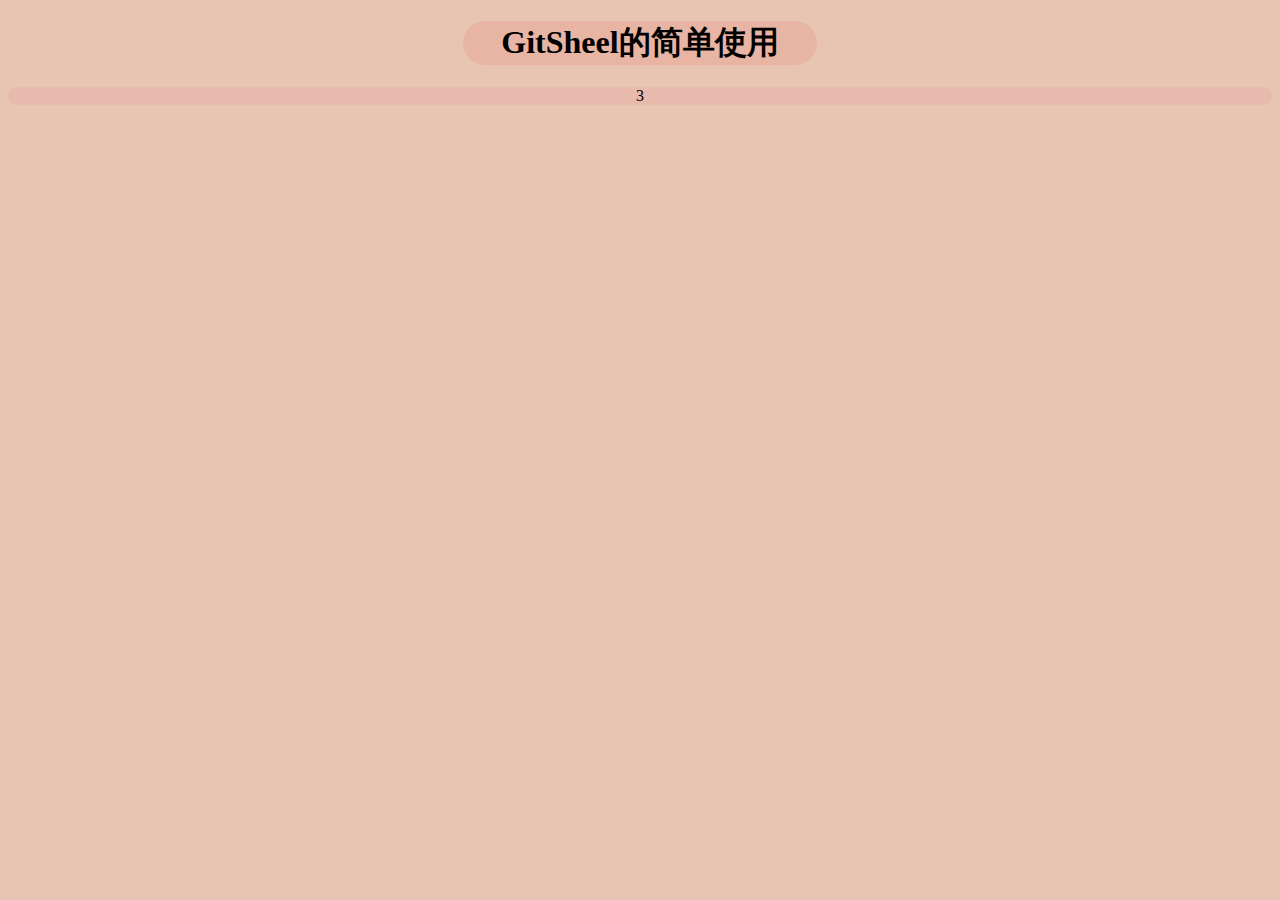
==== git-shell-guide.html @ 1edab087 "guide to use gitshell" ====
<!DOCTYPE html>
<html>
<head>
<meta http-equiv="Content-Type" content="text/html; charset=utf-8" /> 
	<title>GitSheel的简单使用</title>
	<link rel="stylesheet" type="text/css" href="css/index.css">
</head>
<body>
<header>
	<h1>GitSheel的简单使用</h1>
</header>
<div class="container">
	3
</div>
</body>
</html>
---- css/index.css ----
html{
	background-color: rgb(232,196,178);
	border-radius: 50px;
}
header {
	display: block;
	text-align: center;
	border-radius: 50px;
	background-color: rgb(232,180,164);
	width: 28%;
	margin-left: 36%;
}
.container{
	border-radius: 50px;
	background-color: rgb(232,186,174);
	text-align: center;
}
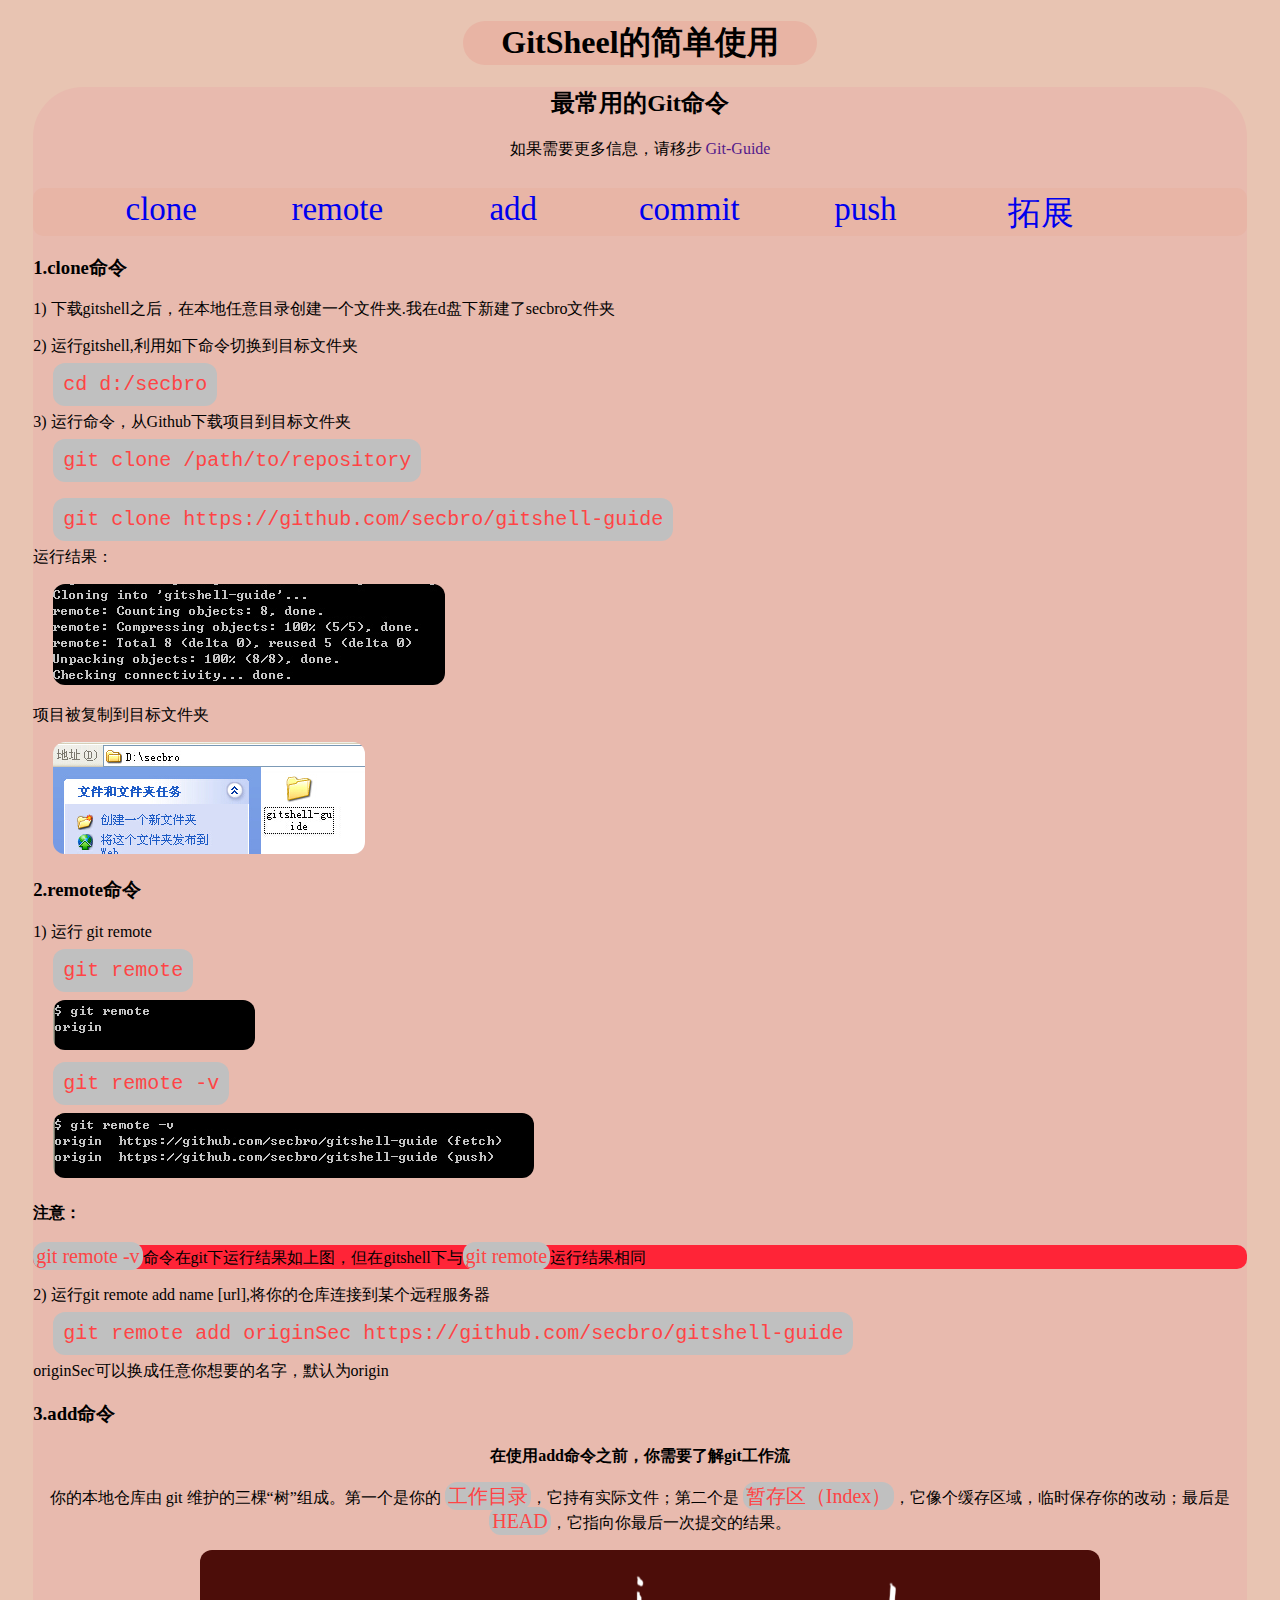
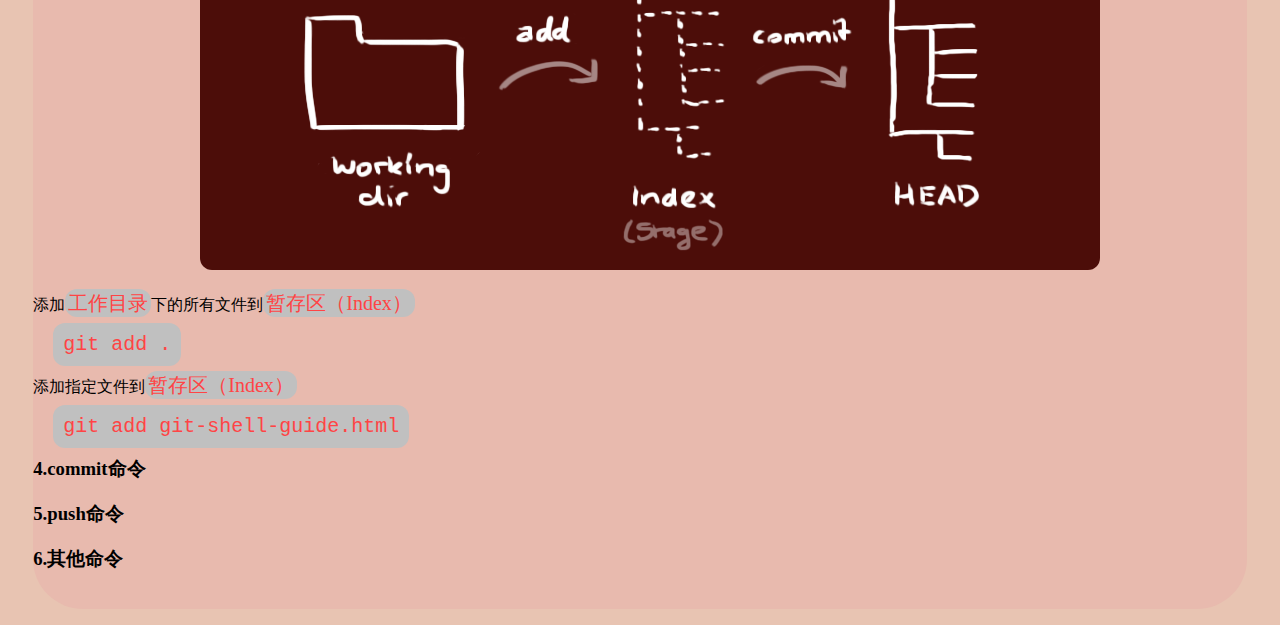
==== commit ae590762: "git guide" ====
--- a/git-shell-guide.html
+++ b/git-shell-guide.html
@@ -10,7 +10,63 @@
 	<h1>GitSheel的简单使用</h1>
 </header>
 <div class="container">
-	3
+<h2>最常用的Git命令</h2>
+<p style="margin:0 0 -5px 0;">如果需要更多信息，请移步 <a href="">Git-Guide</a> </p>
+	<div class="nav">
+		<ul>
+			<li><a href="#clone">clone</a></li>
+			<li><a href="#remote">remote</a></li>
+			<li><a href="#add">add</a></li>
+			<li><a href="#commit">commit</a></li>
+			<li><a href="#push">push</a></li>
+			<li><a href="#otherCommand">拓展</a></li>
+		</ul>
+		<br style="clear:both" />
+	</div>
+	<div class="mainContent">
+		<h3 id="clone">1.clone命令</h3>
+		<p>1) 下载gitshell之后，在本地任意目录创建一个文件夹.我在d盘下新建了secbro文件夹</p>
+		<p>2) 运行gitshell,利用如下命令切换到目标文件夹</p>
+		<code>cd d:/secbro</code>
+		<p>3) 运行命令，从Github下载项目到目标文件夹</p>
+		<code>git clone /path/to/repository</code>
+		<br/>
+			<br/><br/>
+		<code>git clone https://github.com/secbro/gitshell-guide</code>
+		<p> 运行结果：</p>
+		<img src="images/clone.jpg">
+		<p>项目被复制到目标文件夹</p>
+		<img src="images/cloneDone.jpg">
+		<h3 id="remote">2.remote命令</h3>
+		<p>1) 运行 git remote</p>
+		<code>git remote</code>
+		<br/><br/>
+		<img src="images/remote.jpg">
+		<br/><br/>
+		<code>git remote -v</code>
+		<br/><br/>
+		<img src="images/remotev.jpg">
+		<h4>注意：</h4>
+		<div class="attention"><p><span>git remote -v</span>命令在git下运行结果如上图，但在gitshell下与<span>git remote</span>运行结果相同</p></div>
+		2) 运行git remote add name [url],将你的仓库连接到某个远程服务器
+		<p></p>
+		<code>git remote add originSec https://github.com/secbro/gitshell-guide</code>
+		<p>originSec可以换成任意你想要的名字，默认为origin</p>
+		<h3 id="add">3.add命令</h3>
+		<p style="text-align:center;font-weight:bold;">在使用add命令之前，你需要了解git工作流</p>
+		<p style="text-align:center">你的本地仓库由 git 维护的三棵“树”组成。第一个是你的 <span>工作目录</span>，它持有实际文件；第二个是 <span>暂存区（Index）</span>，它像个缓存区域，临时保存你的改动；最后是 <span>HEAD</span>，它指向你最后一次提交的结果。</p>
+		<p style="text-align:center;"><a href="http://rogerdudler.github.io/git-guide/index.zh.html"><img src="images/trees.png"></a></p>
+		<p>添加<span>工作目录</span>下的所有文件到<span>暂存区（Index）</span></p>
+		<code>git add .</code>
+		<p>添加指定文件到<span>暂存区（Index）</span></p>
+		<code>git add git-shell-guide.html</code>
+		<h3 id="commit">4.commit命令</h3>
+		<h3 id="push">5.push命令</h3>
+		<h3 id="otherCommand">6.其他命令</h3>
+
+	</div>
+	<br/>
 </div>
+
 </body>
 </html>
--- a/css/index.css
+++ b/css/index.css
@@ -1,6 +1,10 @@
 html{
 	background-color: rgb(232,196,178);
 	border-radius: 50px;
+}
+a {text-decoration: none;}
+p a:hover{
+	font-size: 1.5em;	
 }
 header {
 	display: block;
@@ -10,8 +14,60 @@
 	width: 28%;
 	margin-left: 36%;
 }
-.container{
+code{
+	margin-left:20px;
+	padding: 10px;
+	background-color: silver;
+	border-radius: 12px;
+	font-size: 20px;
+	color: rgb(255,68,69);
+}
+code:hover{
+	background-color: rgb(105,191,232);
+	font-size: 1.8em;
+}
+ span{	
+	padding: 3px;
+	background-color: silver;
+	border-radius: 12px;
+	font-size: 20px;
+	color: rgb(255,68,69);
+
+}
+img{
+	margin-left: 20px;
+	border-radius: 12px;
+}
+/*=================*/
+.container {
+	margin-left: 2%;
+	width: 96%;
 	border-radius: 50px;
 	background-color: rgb(232,186,174);
 	text-align: center;
 }
+.nav {
+	background-color: rgb(232,181,166);
+	border-radius: 10px;
+	font-size: 33px;
+}
+.nav ul li{
+	margin-top: 3px;
+	position: relative;
+	float: left;
+	display: block;
+	width: 15%;
+}
+.nav ul li:hover{
+	font-size: 1.5em;
+	border-radius: 10px;
+	background-color: rgb(237,201,189);
+}
+.mainContent{
+	text-align: left;
+}
+.attention
+{
+	background-color: rgb(255,36,55);
+	border-radius: 10px;
+}
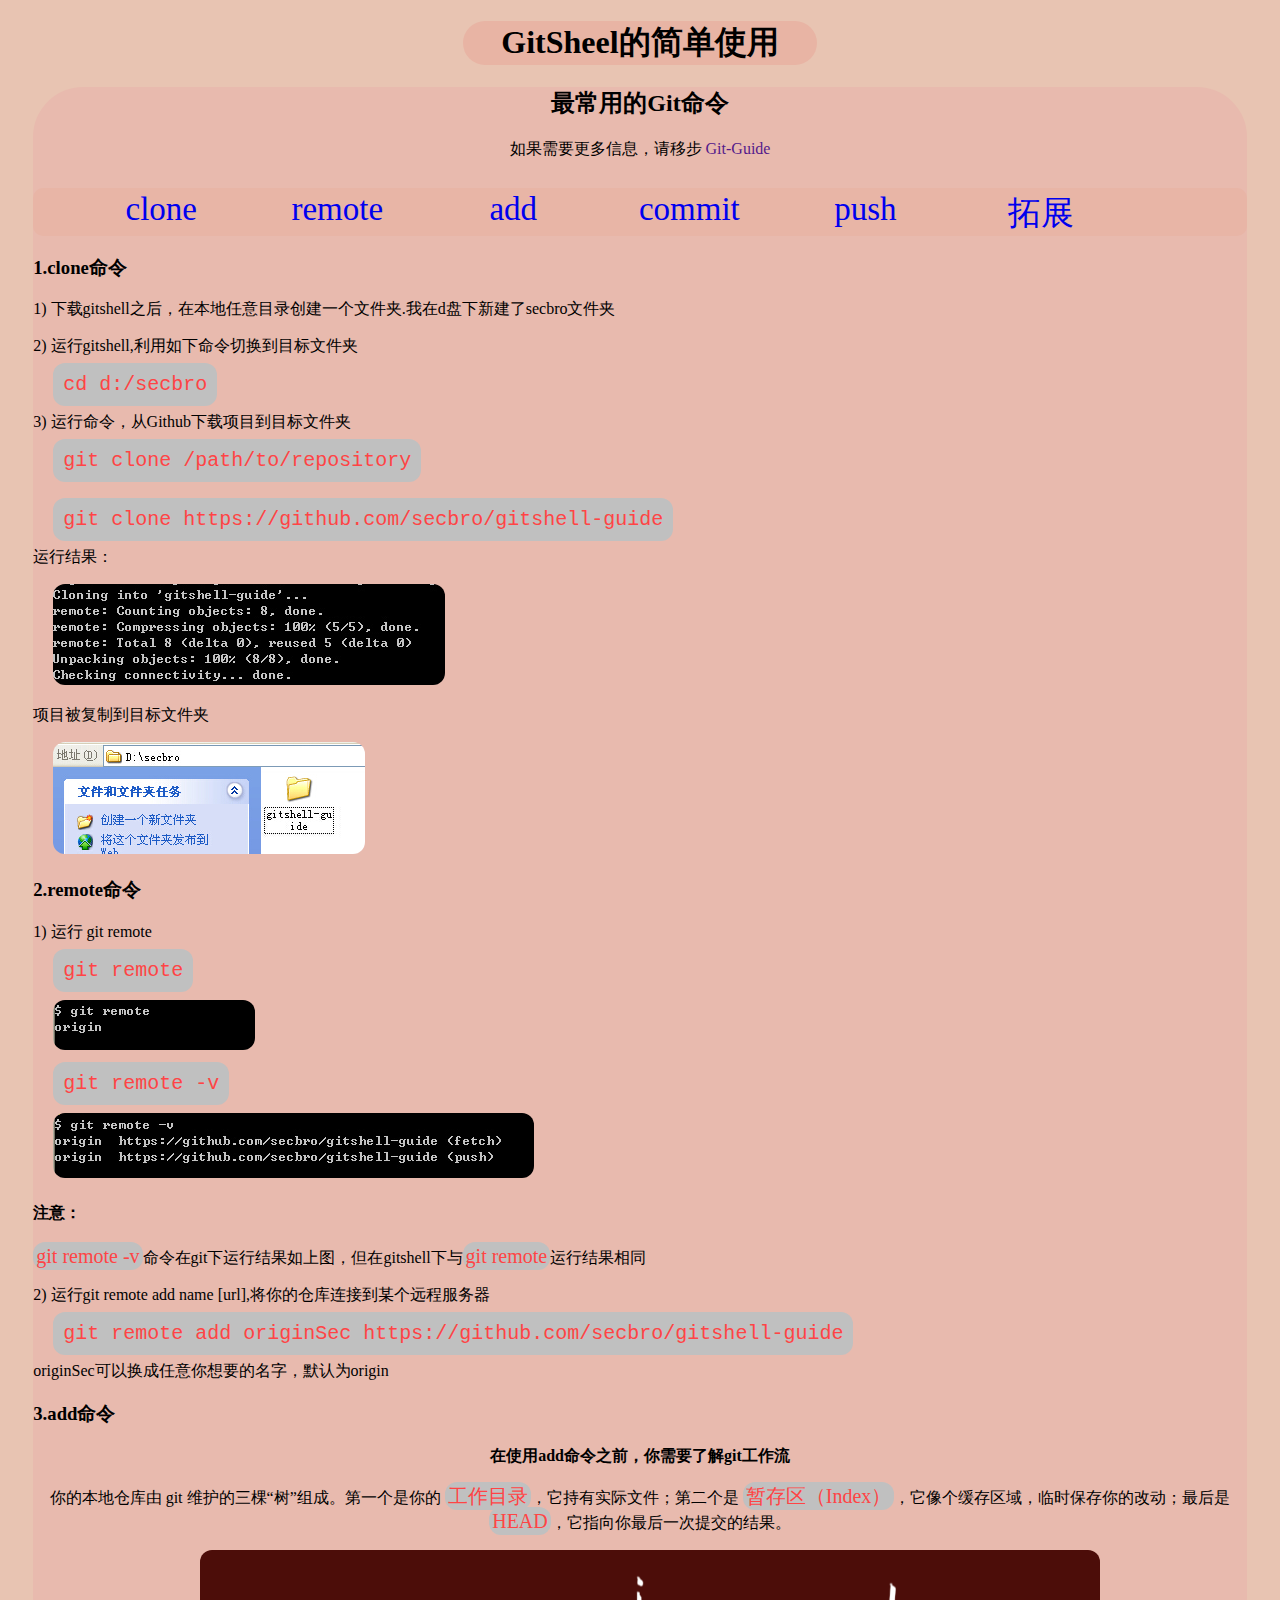
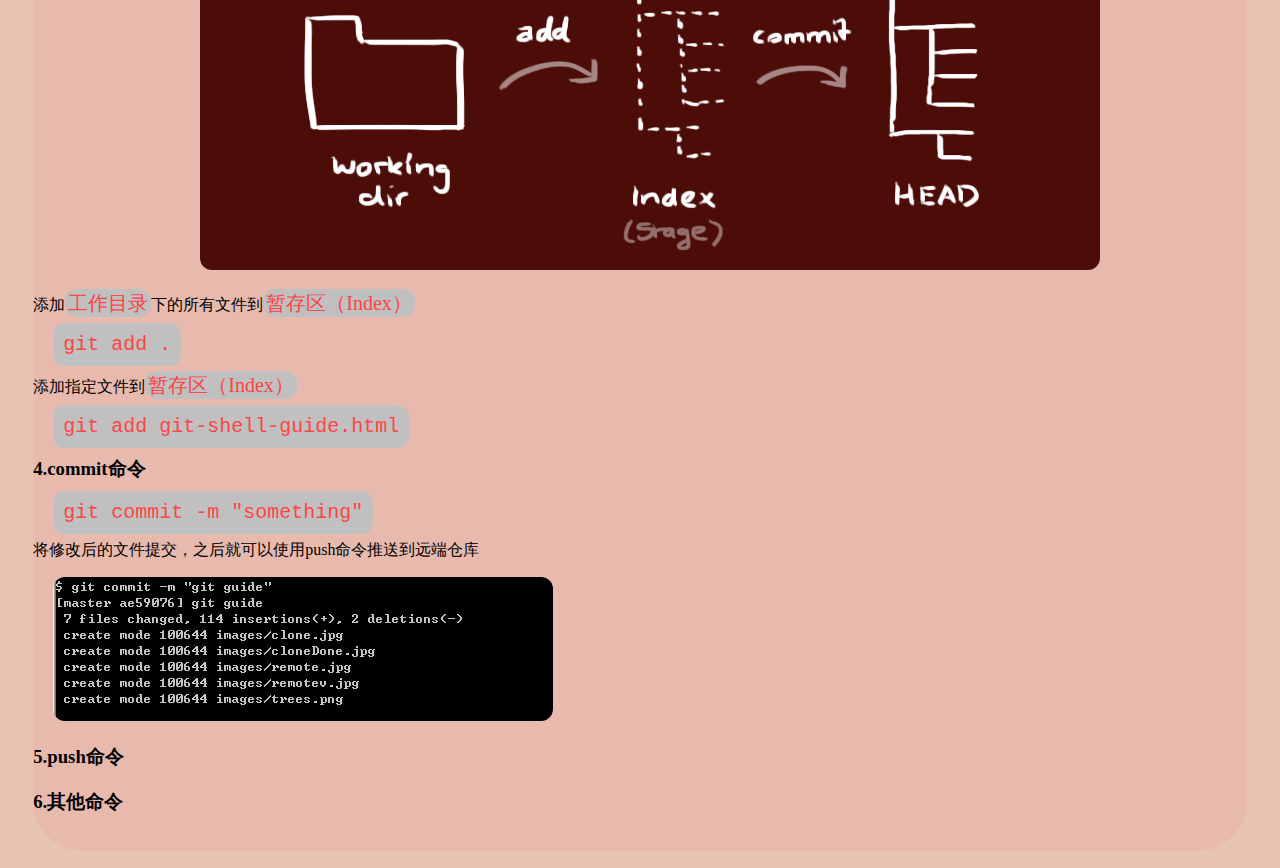
==== commit fd7985bc: "git guide" ====
--- a/git-shell-guide.html
+++ b/git-shell-guide.html
@@ -47,7 +47,7 @@
 		<br/><br/>
 		<img src="images/remotev.jpg">
 		<h4>注意：</h4>
-		<div class="attention"><p><span>git remote -v</span>命令在git下运行结果如上图，但在gitshell下与<span>git remote</span>运行结果相同</p></div>
+		<div ><p><span>git remote -v</span>命令在git下运行结果如上图，但在gitshell下与<span>git remote</span>运行结果相同</p></div>
 		2) 运行git remote add name [url],将你的仓库连接到某个远程服务器
 		<p></p>
 		<code>git remote add originSec https://github.com/secbro/gitshell-guide</code>
@@ -61,6 +61,9 @@
 		<p>添加指定文件到<span>暂存区（Index）</span></p>
 		<code>git add git-shell-guide.html</code>
 		<h3 id="commit">4.commit命令</h3>
+		<code>git commit -m "something"</code>
+		<p>将修改后的文件提交，之后就可以使用push命令推送到远端仓库</p>
+		<img src="images/commit.jpg">
 		<h3 id="push">5.push命令</h3>
 		<h3 id="otherCommand">6.其他命令</h3>
 
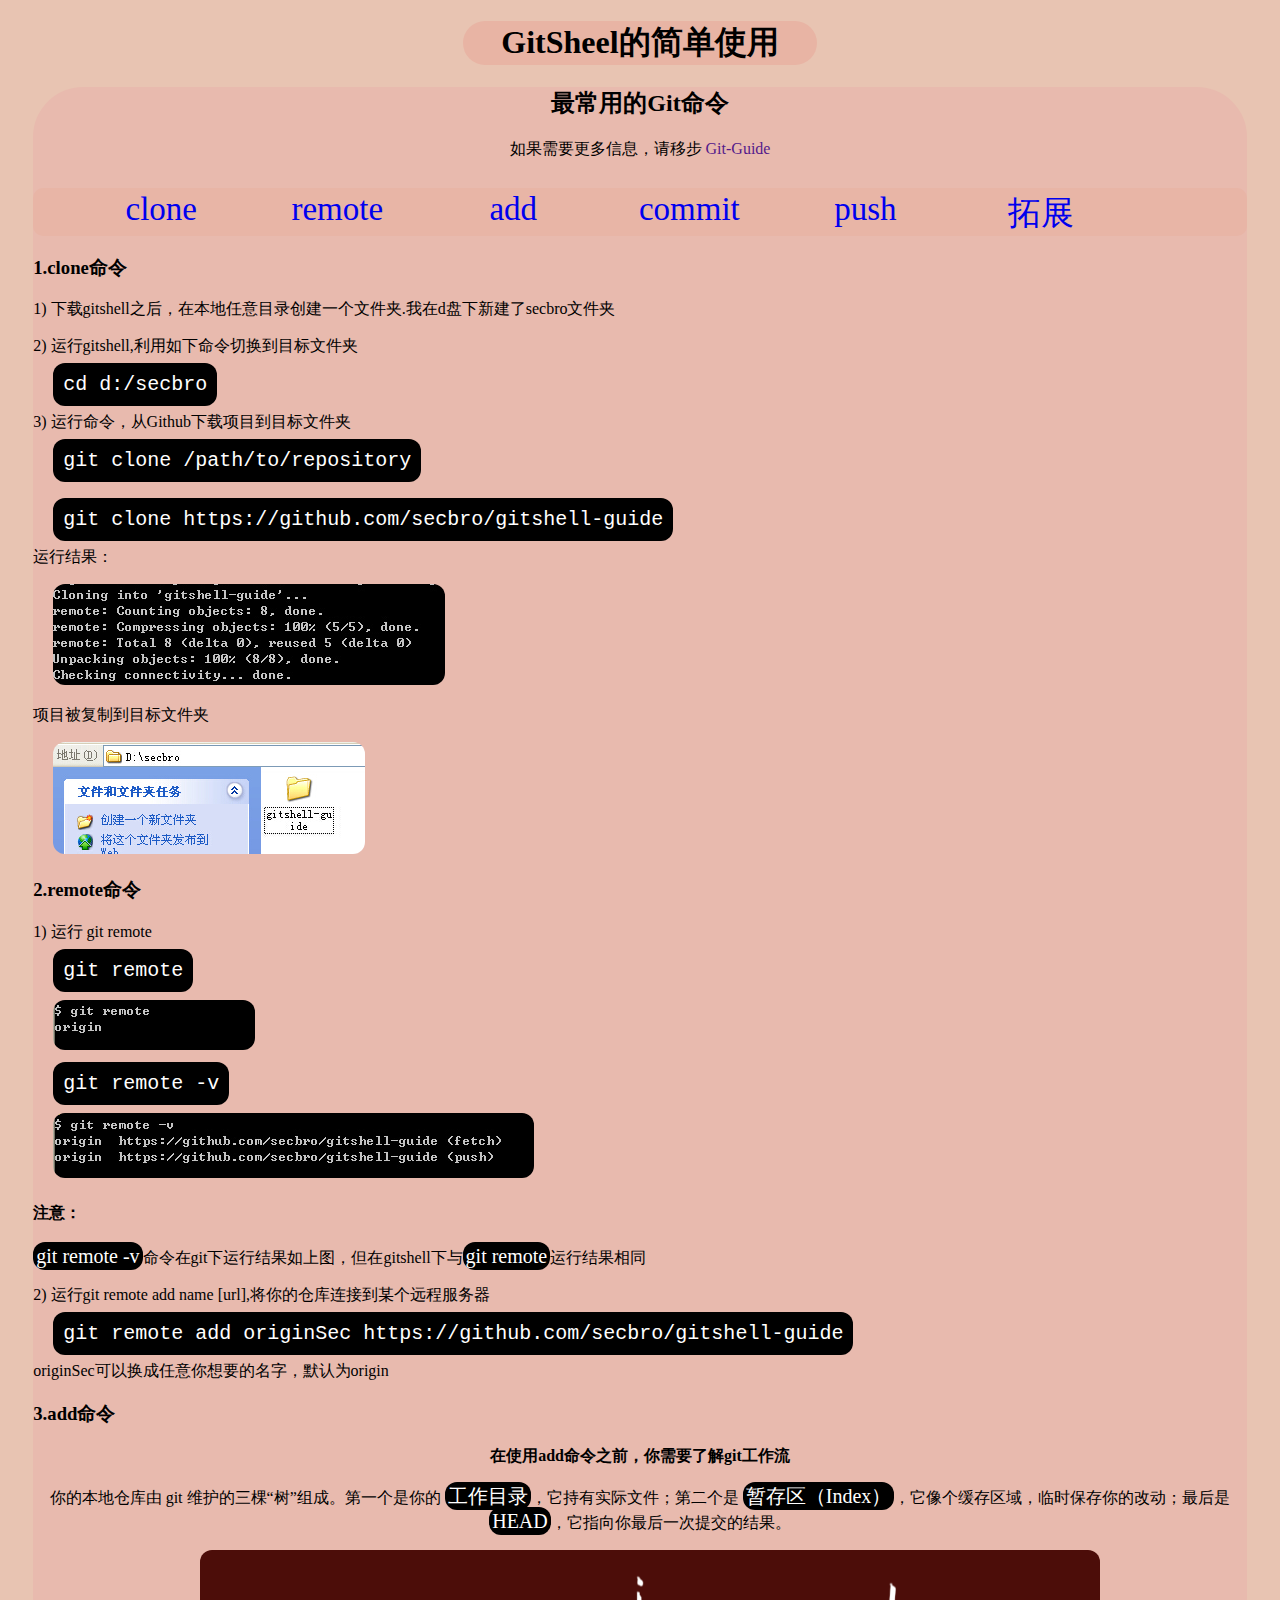
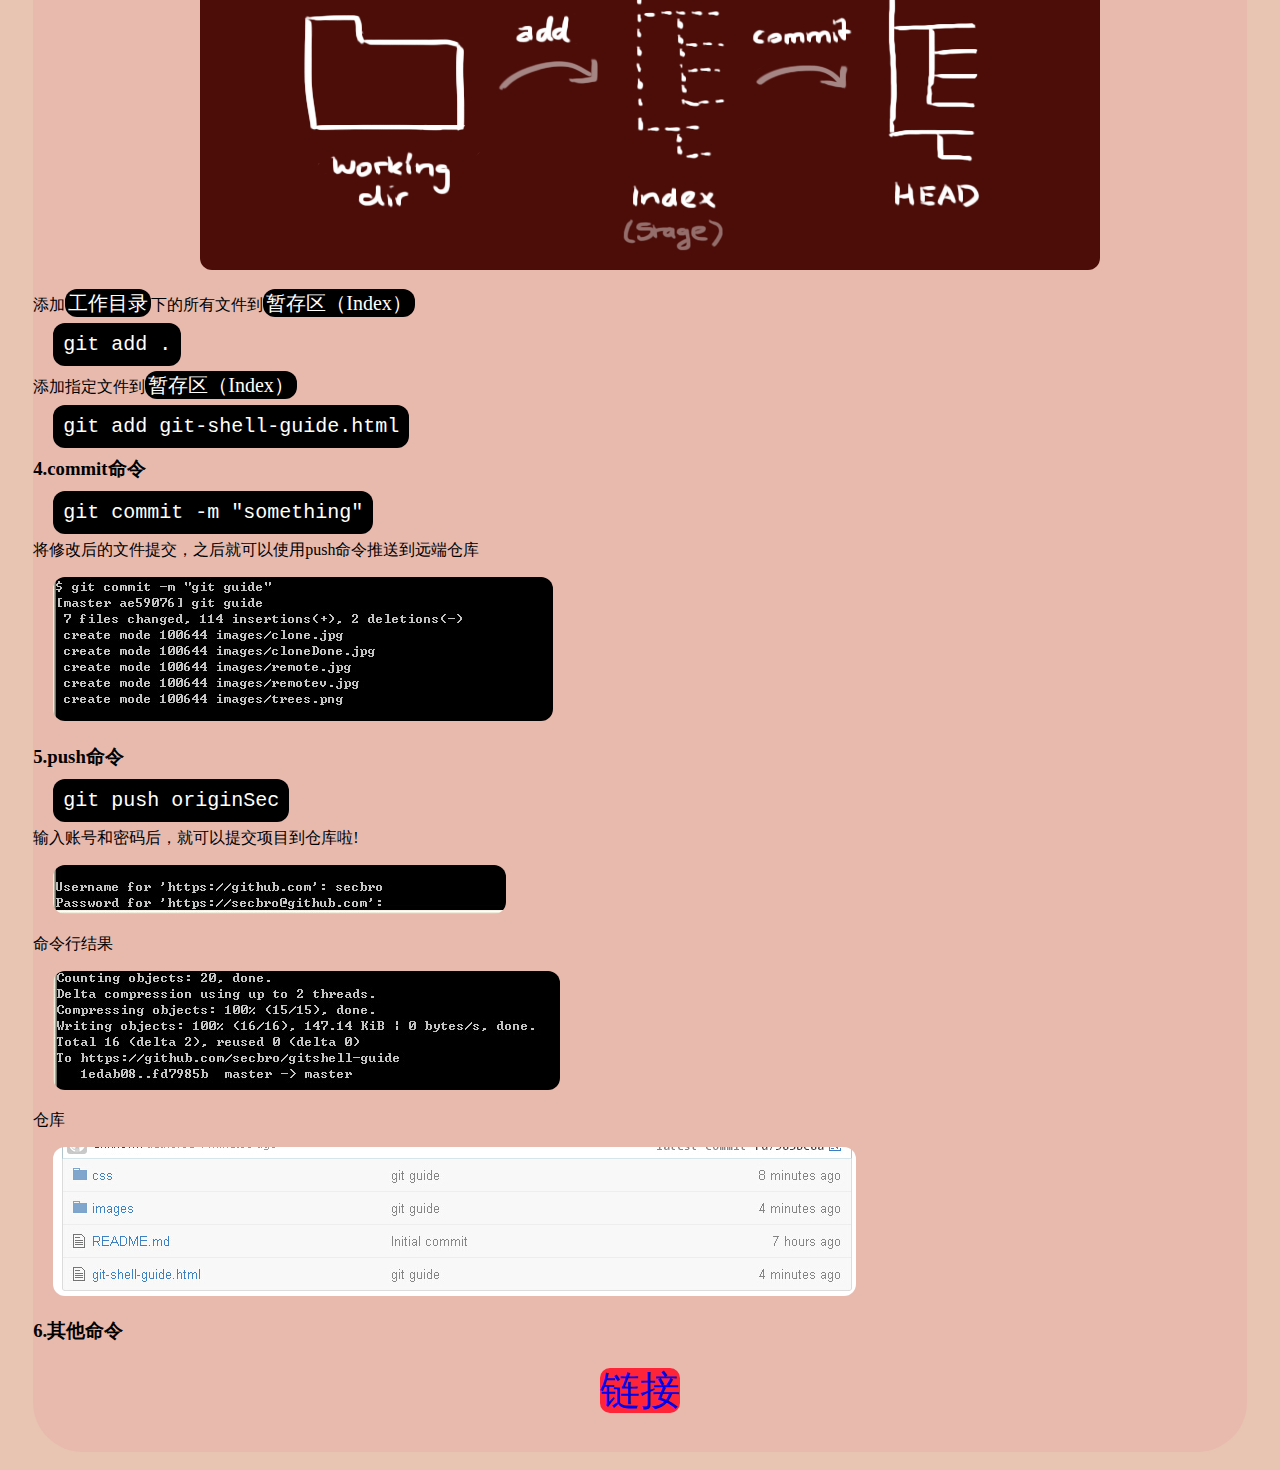
==== commit 38ec9b82: "git shell guide" ====
--- a/git-shell-guide.html
+++ b/git-shell-guide.html
@@ -65,8 +65,15 @@
 		<p>将修改后的文件提交，之后就可以使用push命令推送到远端仓库</p>
 		<img src="images/commit.jpg">
 		<h3 id="push">5.push命令</h3>
+		<code>git push originSec</code>
+		<p>输入账号和密码后，就可以提交项目到仓库啦!</p>
+		<img src="images/lastStep.jpg">
+		<p>命令行结果</p>
+		<img src="images/theEnd.jpg">
+		<p>仓库</p>
+		<img src="images/repo.jpg">
 		<h3 id="otherCommand">6.其他命令</h3>
-
+		<p style="text-align:center;"><a style="font-size:40px;" href="http://rogerdudler.github.io/git-guide/index.zh.html" class="attention">链接</a> </p>
 	</div>
 	<br/>
 </div>
--- a/css/index.css
+++ b/css/index.css
@@ -1,6 +1,6 @@
 html{
 	background-color: rgb(232,196,178);
-	border-radius: 50px;
+	border-radius: 20px;
 }
 a {text-decoration: none;}
 p a:hover{
@@ -17,10 +17,10 @@
 code{
 	margin-left:20px;
 	padding: 10px;
-	background-color: silver;
+	background-color: rgb(0,0,0);
 	border-radius: 12px;
 	font-size: 20px;
-	color: rgb(255,68,69);
+	color: rgb(255,255,255);
 }
 code:hover{
 	background-color: rgb(105,191,232);
@@ -28,10 +28,10 @@
 }
  span{	
 	padding: 3px;
-	background-color: silver;
+	background-color: rgb(0,0,0);
 	border-radius: 12px;
 	font-size: 20px;
-	color: rgb(255,68,69);
+	color: rgb(255,255,255);
 
 }
 img{
